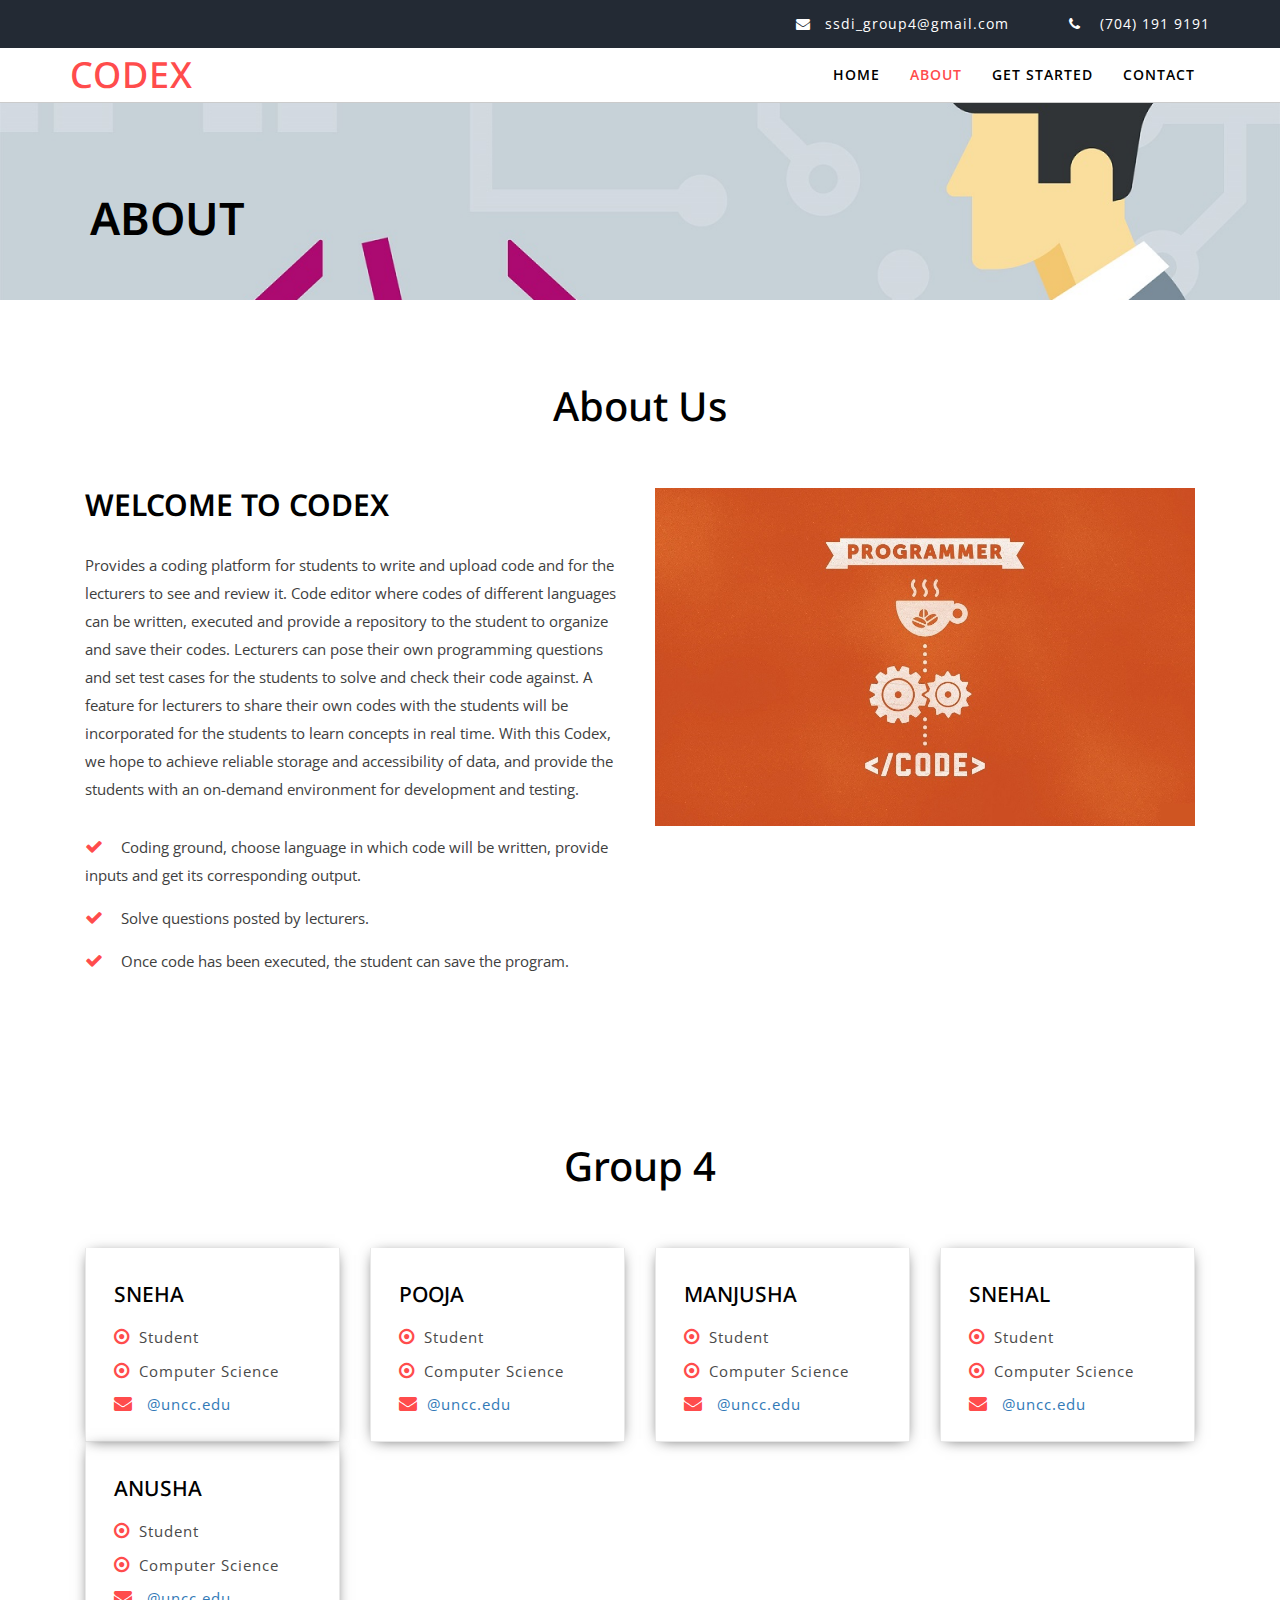
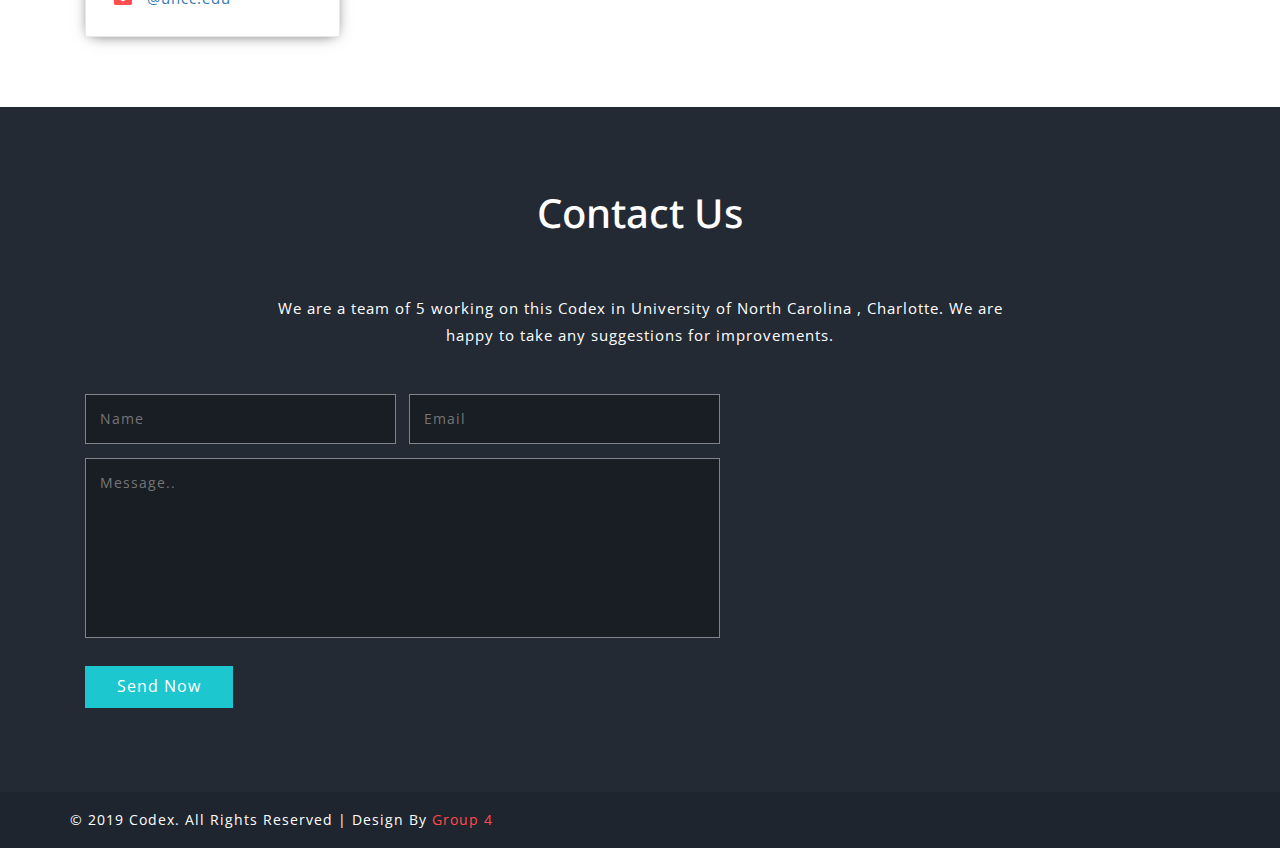
==== about.html @ ed11482e "Adding Project" ====
<!--
	Author: Group 4
	Developed by students of University of North Carolina, Charlotte
	College Website: www.uncc.edu
-->
<!DOCTYPE html>
<html lang="en">
<!-- Head -->

<head>
  <title>Codex a Coding Ground for Students | About :: Group 4</title>
  <meta name="viewport" content="width=device-width, initial-scale=1">
  <meta charset="utf-8">
  <meta name="keywords" content="Codex a Responsive website, Bootstrap websites, Flat websites, Android Compatible website,
Smartphone Compatible website, free webdesigns for Nokia, Samsung, LG, SonyEricsson, Motorola web design" />

  <!-- default css files -->
  <link rel="stylesheet" href="css/bootstrap.css" type="text/css" media="all">
  <link rel="stylesheet" href="css/style.css" type="text/css" media="all">
  <link rel="stylesheet" href="css/font-awesome.min.css" />
  <!-- default css files -->

  <!--web font-->
  <link href="//fonts.googleapis.com/css?family=Noto+Sans:400,400i,700,700i&amp;subset=cyrillic,cyrillic-ext,devanagari,greek,greek-ext,latin-ext,vietnamese" rel="stylesheet">
  <link href="//fonts.googleapis.com/css?family=Open+Sans:300,300i,400,400i,600,600i,700,700i,800,800i&amp;subset=cyrillic,cyrillic-ext,greek,greek-ext,latin-ext,vietnamese" rel="stylesheet">
  <!--//web font-->

  <!-- scrolling script -->
  <script src="js/jquery-2.1.4.min.js"></script> 
  <script> 
  $(function(){
    $("#contact").load("contact.html"); 
  });
  </script> 
  <script type="text/javascript">
    jQuery(document).ready(function($) {
      $(".scroll").click(function(event) {
        event.preventDefault();
        $('html,body').animate({
          scrollTop: $(this.hash).offset().top
        }, 1000);
      });
    });
  </script>
  <!-- //scrolling script -->
</head>

<!-- Body -->

<body>
  <!-- banner -->
  <div class="banner1">
    <div class="header-top">
      <div class="container">
        <div class="header-top-right">
          <p><i class="fa fa-envelope" aria-hidden="true"></i><a href="mailto:ssdi_group4@gmail.com">ssdi_group4@gmail.com</a></p>
          <p><i class="fa fa-phone" aria-hidden="true"></i> (704) 191 9191</p>
        </div>
      </div>
    </div>
    <div class="head">
      <div class="container">
        <div class="navbar-top">
          <!-- Brand and toggle get grouped for better mobile display -->
          <div class="navbar-header">
            <button type="button" class="navbar-toggle collapsed" data-toggle="collapse" data-target="#bs-example-navbar-collapse-1">
								<span class="sr-only">Toggle navigation</span>
								<span class="icon-bar"></span>
								<span class="icon-bar"></span>
								<span class="icon-bar"></span>
							  </button>
            <div class="navbar-brand logo ">
              <h1 class="animated wow pulse" data-wow-delay=".5s">
									<a href="index.html">Codex</a></h1>
            </div>

          </div>

          <!-- Collect the nav links, forms, and other content for toggling -->
          <div class="collapse navbar-collapse" id="bs-example-navbar-collapse-1">
            <ul class="nav navbar-nav link-effect-4">
              <li><a href="index.html" data-hover="Home">Home</a> </li>
              <li class="active"><a href="about.html" data-hover="About">About </a> </li>
              <li><a href="register.php" data-hover="About">Get Started</a> </li>
              <li><a href="#contact" data-hover="Contact">Contact</a></li>
            </ul>
          </div>
          <!-- /.navbar-collapse -->
        </div>
        <div class="clearfix"></div>
      </div>
    </div>
    <h2>About</h2>
  </div>
  <!-- //banner -->

  <!-- about -->
  <div class="about">
    <div class="container">
      <h3 class="heading">about us</h3>
      <div class="col-md-6 aboutleft">
        <h3>Welcome to Codex</h3>
        <p class="para1">
          Provides a coding platform for students to write and upload code and for the lecturers to see and review it. Code editor where codes of different languages can be written, executed and provide a repository to the student to organize and save their codes.
          Lecturers can pose their own programming questions and set test cases for the students to solve and check their code against. A feature for lecturers to share their own codes with the students will be incorporated for the students to learn concepts
          in real time. With this Codex, we hope to achieve reliable storage and accessibility of data, and provide the students with an on-demand environment for development and testing.
        </p>
        <p><i class="fa fa-check" aria-hidden="true"></i>Coding ground, choose language in which code will be written, provide inputs and get its corresponding output. </p>
        <p><i class="fa fa-check" aria-hidden="true"></i>Solve questions posted by lecturers. </p>
        <p><i class="fa fa-check" aria-hidden="true"></i>Once code has been executed, the student can save the program. </p>
      </div>
      <div class="col-md-6 aboutright">
        <img src="images/about.jpg" alt="" />
      </div>
      <div class="clearfix"></div>
    </div>
  </div>
  <!-- //about -->

  <!-- team -->
  <div id="team" class="team">
    <div class="container">
      <h3 class="heading">Group 4</h3>
      <div class="teamgrids">
        <div class="col-md-3 teamgrid1">

          <div class="teaminfo">
            <h3>Sneha</h3>

            <p><i class="fa fa-dot-circle-o" aria-hidden="true"></i>Student</p>
            <p><i class="fa fa-dot-circle-o" aria-hidden="true"></i>Computer Science </p>
            <p><i class="fa fa-envelope" aria-hidden="true"></i><a href="@uncc.edu"> @uncc.edu</a></p>
          </div>
        </div>
        <div class="col-md-3 teamgrid1">
          <div class="teaminfo">
            <h3>Pooja</h3>
            <p><i class="fa fa-dot-circle-o" aria-hidden="true"></i>Student</p>
            <p><i class="fa fa-dot-circle-o" aria-hidden="true"></i>Computer Science </p>
            <p><i class="fa fa-envelope" aria-hidden="true"></i><a href="@uncc.edu">@uncc.edu</a></p>

          </div>
        </div>
        <div class="col-md-3 teamgrid1">

          <div class="teaminfo">
            <h3>Manjusha</h3>
            <p><i class="fa fa-dot-circle-o" aria-hidden="true"></i>Student</p>
            <p><i class="fa fa-dot-circle-o" aria-hidden="true"></i>Computer Science</p>
            <p><i class="fa fa-envelope" aria-hidden="true"></i><a href="@uncc.edu"> @uncc.edu</a></p>

          </div>
        </div>
        <div class="col-md-3 teamgrid1">

          <div class="teaminfo">
            <h3>Snehal</h3>
            <p><i class="fa fa-dot-circle-o" aria-hidden="true"></i>Student</p>
            <p><i class="fa fa-dot-circle-o" aria-hidden="true"></i>Computer Science</p>
            <p><i class="fa fa-envelope" aria-hidden="true"></i><a href="@uncc.edu"> @uncc.edu</a></p>

          </div>
        </div>
        <div class="col-md-3 teamgrid1">

          <div class="teaminfo">
            <h3>Anusha</h3>
            <p><i class="fa fa-dot-circle-o" aria-hidden="true"></i>Student</p>
            <p><i class="fa fa-dot-circle-o" aria-hidden="true"></i>Computer Science</p>
            <p><i class="fa fa-envelope" aria-hidden="true"></i><a href="@uncc.edu"> @uncc.edu</a></p>

          </div>
        </div>
      </div>
    </div>
  </div>

  <div class="contact" id="contact">

  </div>
  <!-- //team -->
  <!-- copyright -->
  <div class="copyright">
    <div class="container">
      <div class="copyrighttop">

      </div>
      <div class="copyrightbottom">
        <p>© 2019 Codex. All Rights Reserved | Design By <a href="#team">Group 4</a></p>
      </div>
      <div class="clearfix"></div>
    </div>
  </div>
  <!-- //copyright -->

  <!-- Default-JavaScript-File -->
  <script type="text/javascript" src="js/jquery-2.1.4.min.js"></script>
  <script type="text/javascript" src="js/bootstrap.js"></script>
  <!-- //Default-JavaScript-File -->

  <!-- Jarallax -->
  <script src="js/jarallax.js"></script>
  <script type="text/javascript">
    /* init Jarallax */
    $('.jarallax').jarallax({
      speed: 0.5,
      imgWidth: 1366,
      imgHeight: 768
    })
  </script>
  <!-- //Jarallax -->

  <!-- smooth scrolling -->
  <script src="js/SmoothScroll.min.js"></script>
  <script type="text/javascript" src="js/move-top.js"></script>
  <script type="text/javascript" src="js/easing.js"></script>
  <!-- here stars scrolling icon -->
  <script type="text/javascript">
    $(document).ready(function() {
      /*
      	var defaults = {
      	containerID: 'toTop', // fading element id
      	containerHoverID: 'toTopHover', // fading element hover id
      	scrollSpeed: 1200,
      	easingType: 'linear'
      	};
      */

      $().UItoTop({
        easingType: 'easeOutQuart'
      });

    });
  </script>
  
  <!-- //here ends scrolling icon -->
  <!-- //smooth scrolling -->

</body>
<!-- //Body -->

</html>
---- css/style.css ----
/*-- Reset-Code --*/

body {
	padding: 0;
	margin: 0;
	background: #FFF;
	font-family: 'Open Sans', sans-serif;
}
body a {
	transition: 0.5s all;
	-webkit-transition: 0.5s all;
	-moz-transition: 0.5s all;
	-o-transition: 0.5s all;
	-ms-transition: 0.5s all;
	text-decoration: none;
}
body a:hover {
	text-decoration: none;
}
body a:focus, a:hover {
	text-decoration: none;
}
input[type="button"], input[type="submit"] {
	transition: 0.5s all;
	-webkit-transition: 0.5s all;
	-moz-transition: 0.5s all;
	-o-transition: 0.5s all;
	-ms-transition: 0.5s all;
}
h1, h2, h3, h4, h5, h6 {
	margin: 0;
	padding: 0;
	font-family: 'Noto Sans', sans-serif;
}
p {
	margin: 0;
}
ul {
	margin: 0;
	padding: 0;
}
label {
	margin: 0;
}
img {
    vertical-align: middle;
    width: 100%;
}
a:focus, a:hover {
	text-decoration: none;
	outline: none;
}
/*-- //Reset-Code --*/
.header-top {
    padding: 1em 0;
    background: #232a34;
}
.header-top-left p,.header-top-right p{
    color: #FFFFFF;
    font-size: 1em;
    display: inline-block;
    padding-left: 4em;
	letter-spacing:1px;
}
.header-top-right{
	float: right;
}
/*-- banner --*/
.head {
    padding: 0.5em 0em;
    background: #ffffff;
    border-bottom: solid 1px #cbcbcb;
}
/*--header--*/
.logo h1 a{
	text-decoration: none;
    color: #ff4c4c;
    text-transform: uppercase;
    letter-spacing: 1px;
    font-size: 1em;
}
.header-top-right a {
    color: #fff;
}
.logo h1 a span{
	font-size: .3em;
    text-transform: uppercase;
    font-weight: 600;
    margin: .5em 0 0 0;
	color:#000000;
}
.navbar-brand {
   height: auto; 
    padding: 0; 
    font-size: 18px; 
    line-height: 20px;
}
.navbar-nav {
    float: right;
    margin-top: .7em;
}
.navbar-default {
    border: none;
    background: none;
    min-height: auto;
    margin-bottom: 0;
}
.header-top-right i.fa {
    margin-right: 1em;
}
div#bs-example-navbar-collapse-1 {
    padding: 0;
}
ul.nav.navbar-nav li a {
    font-size: 1em;
    color: #000000;
    margin: 0 15px;
    padding: 0px 0;
    font-weight: 600;
    text-transform: uppercase;
    letter-spacing: 1px;
}
ul.nav.navbar-nav li a:hover{
	color:#F44336;
}
.nav > li > a:hover, .nav > li > a:focus {
    text-decoration: none;
    background:none !important;
}
.navbar-default .navbar-nav > li > a:hover, .navbar-default .navbar-nav > li > a:focus {
    color: #fff;
}
ul.nav.navbar-nav li.active a {
    color: #ff4c4c;
    background: none;
}
.navbar-default .navbar-nav > .active > a, .navbar-default .navbar-nav > .active > a:hover, .navbar-default .navbar-nav > .active > a:focus {
    color: #fff;
    background:none;
}
.dropdown-menu {
    position: absolute;
    top: 115%;
    left: 0;
    z-index: 1000;
    display: none;
    float: left;
    min-width: 105px;
    padding: 5px 0;
    margin: 2px 0 0;
    font-size: 14px;
    text-align: left;
    list-style: none;
    background-color: #ff4c4c;
    -webkit-background-clip: padding-box;
    background-clip: padding-box;
    border: 1px solid #ccc;
    border: 1px solid rgba(0, 0, 0, .15);
    border-radius: 0!important;
    -webkit-box-shadow: 0 6px 12px rgba(0, 0, 0, .175);
    box-shadow: 0 6px 12px rgba(0, 0, 0, .175);
}
ul.dropdown-menu li {
    padding: 5px 0;
}
ul.dropdown-menu li:nth-child(2){
	border-bottom:none;
}
ul.dropdown-menu li a {
    color: #000!important;
}
ul.dropdown-menu li a:hover {
	color: #FFFFFF !important;
	background:none;
}
.nav .open > a, .nav .open > a:hover, .nav .open > a:focus {
    background: none!important;
}
/*--//header--*/
/* banner */
.banner {
    background: url(../images/banner2.jpg) no-repeat 0px 0px;
    background-size: cover;
    min-height: 785px;
}
.banner1 {
    background: url(../images/banner2.jpg) no-repeat 0px 0px;
    background-size: cover;
    min-height: 300px;
}

.top {
    background: #0079c1;
    color: #fff;
    padding: 2em 2em;
    text-align: center;
}
.bannergrid1 {
    padding: 2em;
    border-bottom: 1px solid #fff;
    background: #1cc7d0;
}
.clr {
    background: #ff4f81;
}
.clr1 {
    background: #ffc168;
}
.clr2 {
    background: #2dde98;
}
.clr3 {
    background: #8e43e7;
}
.clr4 {
    background: #ff9900;
}
.clr5 {
    background: #146eb4;
}
.bannergrid1:nth-child(1), .bannergrid1:nth-child(4), .bannergrid1:nth-child(7) {
    border-right: 1px solid #fff;
}
.top h2 {
    text-transform: uppercase;
    font-size: 30px;
    color: #fff;
}
.top h5 {
    text-transform: uppercase;
    letter-spacing: 2px;
    margin-bottom: .6em;
    font-size: 15px;
}
.bannerinfo {
    padding-top: 7em;
}
.bannergrid1 i.fa {
    color: #fff;
    float: left;
    font-size: 38px;
    margin-right: 6px;
}
.bannergrid1 h4 {
    color: #fff;
    text-transform: uppercase;
    font-size: 18px;
    letter-spacing: 1px;
    float: left;
    margin-top: .5em;
}
.bannergrid1 p {
    color: #eee;
    font-size: 15px;
    margin-top: 1em;
    letter-spacing: .5px;
    text-transform: capitalize;
    line-height: 28px;
}
/* //banner */

/*-- welcome --*/ 
.typography,.about,.welcome,.services,.education,.clients,.codes,.contact{
	padding:6em 0;
}
h3.agileits-title {
    font-size: 3em;
    color: #000;
    text-align: center;
    margin-bottom: 1em;
}
.welcome h3 {
    font-size: 1.8em;
    color: #ff4c4c;
    text-transform: uppercase;
    margin-bottom: 1em;
    line-height: 1.5em;
} 
.welcome h4 {
    font-size: 18px;
    text-transform: capitalize;
    line-height: 1.8em;
    color: #000;
    margin-bottom: 1em;
}
.welcome p {
    font-size: 1em;
    color: #565656;
    line-height: 2em;
    letter-spacing: 1px;
}
.readmore-w3 a {
    color: #FFFFFF;
    font-size: 16px;
    padding: .6em 2em;
    background: #1cc7d0;
    text-decoration: none;
    text-align: center;
    letter-spacing: 2px;
}
.readmore-w3 a:hover {
    background: #ff4c4c;
}
.readmore-w3 {
    margin-top: 3em;
}

/*-- bootstrap-modal-pop-up --*/
.modal-header {
    font-size: 2em;
    color: #fff;
    text-align: center;
    text-transform: uppercase;
    border: 1px solid #fff;
}
.close {
    opacity: 1;
}
.modal-body p {
    color: #999;
    text-align: left;
	padding:2em 2em 1em;
	margin: 0 !important;
	line-height:2em;
}
.modal-body p i {
    display: block;
    margin: 1em 0;
    color: #212121;
}
.modal-body {
    padding:0;
}
.modal-body img {
    padding: 2em 2em 0 2em;
}
.modal-content {
    border-radius: 0;
}
button.close {
    font-size: 1.5em;
    color:#000;
	outline: none;
}
span.glyphicon.glyphicon-play-circle {
    color: #fff;
    font-size: 60px;
    margin: 0 0 7px 0;
    cursor: pointer;
}
.welcome-w3right {
    position: relative;
}
.wthree-model-video {
    position: absolute;
    bottom: 42%;
    left: 43%;
}
.modal-header iframe {
    width: 100%;
    height: 400px;
}
/*-- //bootstrap-modal-pop-up --*/
/*-- //welcome --*/ 

/* edu */
.right1 h3,.left1 h3 {
    color: #000;
    text-transform: uppercase;
    margin-bottom: .5em;
    font-size: 20px;
}
.right1 p,.left1 p  {
    font-size: 15px;
    line-height: 27px;
    letter-spacing: .5px;
    color: #6d6d6d;
}
.right1 {
    margin-bottom: 3em;
}
.left1 {
    margin-bottom: 7em;
    text-align: right;
    padding-right: 4em;
	position:relative;
}
.left1 span.glyphicon.glyphicon-adjust {
    position: absolute;
    right: -9%;
    top: 0%;
    font-size: 30px;
    color: #ff4c4c;
}
.left1:nth-child(4) {
    margin-bottom: 0em;
}
.right1:nth-child(4) {
    margin-bottom: 0em;
}
.eduright {
    padding-left: 5em;
}
.eduleft {
    border-right: 1px solid #969696;
}
.left1 h3 {
    color: #1cc7d0;
}
/* //edu */

/*-- clients --*/
.clients p {
    margin-bottom: 20px;
    color: #6d6d6d;
    letter-spacing: .5px;
    line-height: 26px;
    font-size: 15px;
    padding-left: 2.5em;
}
.clients  p {
    background: url(../images/quotes.png) no-repeat 0px 0px;
    background-size: 24px;
}
.clients img{
	border-radius:50%;
}
.clients h4{
	text-align:left;
	font-size:18px;
	color:#000;
	margin:15px 0 10px 0;
}
.clients h5{
	text-align:left;
	font-size:16px;
	color:#999;
    text-transform: capitalize;
}
.wmuSlider {
	position: relative;
	overflow: hidden;
}
/* Default Skin */
.wmuSliderPagination {
	z-index: 2;
    position: absolute;
    left: 1%;
    bottom: 6%;
}
ul.wmuSliderPagination {
	padding:0;
}
.wmuSliderPagination li {
	float: left;
	margin: 0 8px 0 0;
	list-style-type: none;
}
.wmuSliderPagination a {
	display: block;
    text-indent: -9999px;
    width: 12px;
    height: 12px;
    background: #CFCFCF;
	border-radius:50%;
}
.wmuSliderPagination a.wmuActive {
	background: #1cc7d0;
    box-shadow: 0px 0px 10px #3D99DC;
	-webkit-box-shadow: 0px 0px 10px #3D99DC;
	-moz-box-shadow: 0px 0px 10px #3D99DC;
	-o-box-shadow: 0px 0px 10px #3D99DC;
	-ms-box-shadow: 0px 0px 10px #3D99DC;
}
/* Default Skin */
.wmuGallery .wmuGalleryImage {
	margin-bottom: 10px;
}
.banner-wrap {
    padding: 0 0 4em;
}
/*-- //wmuslider --*/
/*--// clients--*/

/* pop up for sign in and sign up form */
#small-dialog1 h3{
    color: #ff4c4c;
    font-size: 30px;
    margin-bottom: 30px;
    text-align: center;
    text-transform: uppercase;
}
#small-dialog1 input[type="text"], #small-dialog1 input[type="password"], #small-dialog1 input[type="text"], #small-dialog1 input[type="password"] {
    padding: 12px 16px;
    font-size: 14px;
    border: 2px solid #808080;
    background: transparent;
    outline: none;
    width: 100%;
    margin-bottom: 20px;
    border-radius: 25px;
}
div#small-dialog1,div#small-dialog2 {
    padding: 50px;
}
form ul {
    float: left;
    list-style-type: none;
}
form a {
    color: #000;
    float: right;
    font-size: 13px;
}
#small-dialog1 input[type="submit"], #small-dialog1 input[type="submit"] {
    background: #1cc7d0;
    border: none;
    padding: 9px 10px;
    color: #fff;
    font-size: 15px;
    outline: none;
    margin: 0 auto;
    margin-top: 20px;
    width: 35%;
    border-radius: 25px;
    letter-spacing: 2px;
    display: block;
}
.modal-content{
    border-radius: 0px;
}
.modal-dialog {
    margin: 30px auto;
}
ul li input[type="checkbox"]+label {
    position: relative;
    padding-left: 37px;
    border: #F0F8FF;
    color: #000;
    display: inline-block;
    font-size: 13px;
}
ul li input[type="checkbox"]+label span:first-child {
    width: 17px;
    height: 15px;
    display: inline-block;
    border: 1px solid #000;
    position: absolute;
    top: 1px;
    left: 14px;
    bottom: 4px;
}
input[type="radio"], input[type="checkbox"] {
    display: none;
}
ul li input[type="checkbox"]:checked+label span:first-child:before {
    content: "";
    background: url(../images/tick.png)no-repeat;
    position: absolute;
    left: 2px;
    top: 2px;
    font-size: 10px;
    width: 10px;
    height: 10px;
}
#small-dialog2 h3 {
    color: #ff4c4c;
    font-size: 30px;
    margin-bottom: 30px;
    text-align: center;
    text-transform: uppercase;
}
#small-dialog input[type="text"], #small-dialog input[type="password"], #small-dialog2 input[type="text"], #small-dialog2 input[type="password"] {
    padding: 12px 16px;
    font-size: 14px;
    border: 2px solid #808080;
    background: transparent;
    outline: none;
    width: 100%;
    margin-bottom: 20px;
    border-radius: 25px;
}
#small-dialog input[type="submit"], #small-dialog2 input[type="submit"] {
    background: #1cc7d0;
    border: none;
    padding: 9px 10px;
    color: #fff;
    font-size: 15px;
    outline: none;
    margin: 0 auto;
    margin-top: 20px;
    width: 45%;
    border-radius: 25px;
    letter-spacing: 2px;
    display: block;
}
/* //pop up for sign in and sign up form */

/*-- contact --*/
.map iframe{
	width:100%;
	min-height:400px;
    border: none;
}
.contact-grdl{
	padding:0 !important;
}
.contact-grdl span{
	color:#fff;
	font-size: 1.7em;
}
.contact-grdr ul li{
	list-style-type:none;
	color:#808489;
	font-size:1.1em;
	margin:0 0 1em;
    letter-spacing: 1px;
}
.contact-grdr ul li a{
	color:#808489;
	text-decoration:none;
	display:block;
}
.col-xs-3.contact-grdr {
    padding: 0;
    color: #fff;
}
.contact-grdr h3 {
    font-size: 19px;
    padding-top: .4em;
}
.col-xs-8.contact-grdr {
    padding-top: .4em;
}
.contact-grdr ul li a:hover{
	color:#464646;
}
.contact-grid input[type="text"], .contact-grid input[type="email"], .contact-grid textarea {
    outline: none;
    border: 1px solid #808489;
    width: 49%;
    float: left;
    background: #191e25;
    color: #eee;
	letter-spacing:1px;
    font-size: 1em;
    padding: 1em;
    margin: 0 0 1em;
}
 .contact-grid input[type="email"]{
	float:right;
 }
.contact-grid input[type="text"]:hover,.contact-grid input[type="email"]:hover,.contact-grid textarea:hover,.newsletter:hover{
    border: 1px solid #0dc5dd;	
	transition:.5s all;
	-webkit-transition:.5s all;
	-moz-transition:.5s all;
	-o-transition:.5s all;
	-ms-transition:.5s all;
}
.contact-grid textarea{
	min-height:180px;
    width: 100%;
	resize:none;
	margin:0 0 2em;
}
.contact-grid input[type="submit"] {
    outline: none;
    border: none;
    background: #1cc7d0;
    color: #fff;
    font-size: 16px;
    padding: .6em 2em;
    letter-spacing: 1px;
    text-transform: capitalize;
    display: inherit;
    transition: .5s all;
    -webkit-transition: .5s all;
    -moz-transition: .5s all;
    -o-transition: .5s all;
    -ms-transition: .5s all;
}
.contact-grid input[type="submit"]:hover{
    background: #ff4c4c;
	transition: .5s all;
    -webkit-transition: .5s all;
    -moz-transition: .5s all;
    -o-transition: .5s all;
    -ms-transition: .5s all;
}
.call:nth-child(2) {
    margin: 1em 0;
}
h3.heading {
    text-align: center;
    color: #000;
    font-size: 40px;
    margin-bottom: 1.5em;
    text-transform: capitalize;
}
.contact {
    background: #232a34;
	padding:3em 0;
}
.contact h3.heading {
    color: #fff;
}
/*-- //contact --*/

/* book */
.book {
    background: url(../images/book3.jpg) no-repeat 0px 0px;
    background-size: cover;
    padding: 7em 0;
}
.book1 {
    background: url(../images/book1.jpg) no-repeat 0px 0px;
    background-size: cover;
    padding: 7em 0;
}
.book h3 {
    color: #fff;
    text-align: center;
    font-size: 30px;
    text-transform: capitalize;
    margin-bottom: .5em;
}
.book p {
    color: #eee;
    font-size: 15px;
    letter-spacing: 1px;
    text-align: center;
    width: 70%;
    margin: 2em auto 0;
    line-height: 1.8em;
}
.book ul {
    text-align: center;
}
.book li {
    list-style-type: none;
    display: inline-block;
}
/* //book */

/* jarallax */
.jarallax {
    position: relative;
    background-size: cover;
    background-repeat: no-repeat;
    background-position: 50% 50%;
}
/* //jarallax */

/* copyright */
.copyright ul li {
    display: inline-block;
    padding: 0 10px;
}
a.facebook {
    color: #fff;
    font-size: 16px;
}
a.facebook:hover {
    color: #ff4c4c;
}
.copyrighttop {
    float: right;
}
.copyrightbottom {
    float: left;
}
.copyright {
    background: #1e252f;
    color: #fff;
    padding: 1em;
}
.copyrightbottom p {
    color: #fff;
    letter-spacing: 1px;
    font-size: 14px;
    line-height: 28px;
}
.copyrightbottom a {
    color: #ff4c4c;
    text-decoration: none;
}
.copyrightbottom a:hover {
    color: #fff;
}
.contact p {
    text-align: center;
    color: #fff;
    font-size: 15px;
    letter-spacing: 1px;
    line-height: 1.8em;
    width: 50%;
    margin: 0 auto 5em;
}
/* copyright */

/*-- to-top --*/
#toTop {
	display: none;
	text-decoration: none;
	position: fixed;
	bottom: 24px;
	right: 1%;
	overflow: hidden;
	z-index: 999; 
    width: 64px;
    height: 64px;
	border: none;
	text-indent: 100%;
	background: url("../images/arrow.png") no-repeat 0px 0px;
}
#toTopHover {
    width: 64px;
    height: 64px;
	display: block;
	overflow: hidden;
	float: right;
	opacity: 0;
	-moz-opacity: 0;
	filter: alpha(opacity=0);
}
/*-- //to-top --*/

/* contact page */
.map h2 {
    text-align: center;
    font-size: 40px;
    margin-bottom: 1em;
    color: #000;
    text-transform: capitalize;
}
.map {
    padding: 5em 0 0;
}
.callleft h5 {
    color: #5f5f5f;
    font-size: 20px;
    text-transform: capitalize;
    margin-bottom: .5em;
}
.callleft  h3 {
    color: #000;
    text-transform: uppercase;
    font-size: 30px;
}
.number {
	padding:4em 0;
}
.callright input[type="tel"] {
    width: 73%;
    padding: .6em;
    font-size: 1em;
    border: none;
    border-bottom: 1px solid #6b6b6b;
    text-transform: capitalize;
    outline: none;
    letter-spacing: 1px;
}
.callright input[type="submit"] {
    background: #1cc7d0;
    color: #fff;
    border: none;
    font-size: 1em;
    letter-spacing: 1px;
    padding: .6em 1em;
    text-transform: uppercase;
}
.callright input[type="submit"]:hover {
    background: #ff4c4c;
}
.callright {
    margin-top: 1.5em;
}
/* //contact page */

/* about page */
.banner1 h2 {
    padding: 2em 0 0em 5.5em;
    font-size: 45px;
    text-transform: uppercase;
    font-weight: 600;
    color: #000;
}
.team-social {
    -webkit-transition: all 0.5s;
    -moz-transition: all 0.5s;
    transition: all 0.5s;
    -o-transition: all 0.5s;
    -ms-transition: all 0.5s;
    margin-bottom: 1em;
}
.team-social a i {
    color: #000;
    font-size: 16px;
    padding: 10px;
    width: 35px;
    height: 35px;
    line-height: 15px;
    text-align: center;
    border-radius: 50%;
	-webkit-border-radius:50%;
	-o-border-radius:50%;
	-moz-border-radius:50%;
	-ms-border-radius:50%;
}

.team i.fa.fa-facebook {
    color: #3b5998;
    border: 1px solid #3b5998;
}

.team i.fa.fa-facebook:hover {
    color: #fff;
    background: #3b5998;
    border: 1px solid #3b5998;
    -webkit-transition: all 1s;
    -moz-transition: all 1s;
    transition: 1s all;
    -o-transition: all 1s;
    -ms-transition: all 1s;
}
.team i.fa.fa-twitter {
    color: #1da1f2;
    border: 1px solid #1da1f2;
}
.team i.fa.fa-twitter:hover {
    color: #fff;
    background: #1da1f2;
    border: 1px solid #1da1f2;
    -webkit-transition: all 1s;
    -moz-transition: all 1s;
    transition: 1s all;
    -o-transition: all 1s;
    -ms-transition: all 1s;
}
.team i.fa.fa-linkedin {
    color: #e68523;
    border: 1px solid #e68523;
}
.team i.fa.fa-linkedin:hover {
    color: #fff;
    background: #e68523;
    border: 1px solid #e68523;
    -webkit-transition: all 1s;
    -moz-transition: all 1s;
    transition: 1s all;
    -o-transition: all 1s;
    -ms-transition: all 1s;
}
.team i.fa.fa-pinterest-p {
    color: #bd081c;
    border: 1px solid #bd081c;
}
.team i.fa.fa-pinterest-p:hover {
    color: #fff;
    background: #bd081c;
    border: 1px solid #bd081c;
    -webkit-transition: all 1s;
    -moz-transition: all 1s;
    transition: 1s all;
    -o-transition: all 1s;
    -ms-transition: all 1s;
}
.teamgrids p {
    color: #4a4a4a;
    font-size: 15px;
    margin: .8em 0;
    letter-spacing: 1px;
}
.teamgrid1 i.fa {
    color: #ff4c4c;
    font-size: 1.2em;
    padding-right: .5em;
}
.teamgrid1 h3 {
    color: #000;
    text-transform: uppercase;
    margin: 1em 0;
    font-size: 21px;
}
.team{
	padding:5em 0;
}
.teaminfo {
    border: 1px solid #e8e8e8;
    padding: 1em 2em;
    border-top: transparent;
	-webkit-box-shadow: 0px 2px 14px -5px rgba(0,0,0,0.75);
	-moz-box-shadow: 0px 2px 14px -5px rgba(0,0,0,0.75);
	box-shadow: 0px 2px 14px -5px rgba(0,0,0,0.75);
}

.servicegrid1 {
    text-align: center;
}
.servicegrid1 h3 {
    font-size: 22px;
    text-transform: uppercase;
    color: #fff;
    margin-top: .2em;
}
.servicegrid1  i.fa {
    color: #ff4c4c;
    font-size: 70px;
    margin: .5em 0;
}
.servicegrid1  p {
    font-size: 14px;
    color: #e6e6e6;
    line-height: 1.8em;
    letter-spacing: .5px;
    text-transform: capitalize;
}
.servicegrid1 i.fa.fa-graduation-cap {
    color: #0099e5;
}
.servicegrid1 i.fa.fa-book {
    color: #ff4f81;
}
.servicegrid1 i.fa.fa-bus {
    color: #1cc7d0;
}
.aboutleft h3 {
    text-transform: uppercase;
    font-size: 30px;
    font-weight: 600;
    color: #000;
    margin-bottom: 1em;
}
.aboutleft p {
    font-size: 15px;
    line-height: 28px;
    color: #3e3e3e;
    margin-bottom: 1em;
}
.aboutleft  p.para1 {
    margin-bottom: 2em;
}
.aboutleft i.fa.fa-check {
    color: #ff4c4c;
    padding-right: 1em;
    font-size: 1.2em;
}
.services {
    background: url(../images/book3.jpg) no-repeat 0px 0px;
    background-size: cover;
}
/* //about page */

/*-- gallery --*/
.agile_gallery_grids{
	margin:2em 0 0;
}
.demo > li {float:left;list-style-type: none;margin: 2px;}
.demo > li img { width:281px; cursor:pointer;}
/*jquery.picEyes*/

.picshade {
  position: fixed;
  left: 0;
  top: 0;
  width: 100%;
    height: 100%!important;
  background-color: #000;
  opacity: 0.91;
  filter: alpha(opacity=91);
  z-index: 99;
  display: none;
}

.pictures_eyes_close {
  position: fixed;
  top: 30px;
  right: 30px;
  display: inline-block;
  width:30px;
  height:30px;
  background: url(../images/close.png) no-repeat;
  z-index: 100;
  display: none;
}

.pictures_eyes {
  position: fixed;
  width: 100%;
  left: 0;
  top: 0;
  z-index: 199;
  display: none;
}

.pictures_eyes_in {
  position: relative;
  text-align: center;
}

.pictures_eyes_in img { max-height: 500px; max-width: 700px; }

.pictures_eyes_in .prev, .pictures_eyes_in .next {
  position: absolute;
  top: 50%;
  width: 51px;
  height: 51px;
  cursor: pointer;
}

.pictures_eyes_in .prev {
  left: 35px;
  background: url(../images/left1.png) no-repeat;
}

.pictures_eyes_in .next {
  right: 35px;
  background: url(../images/right1.png) no-repeat;
}

.pictures_eyes_indicators {
  position: fixed;
  left: 0;
  bottom: 15px;
  width: 100%;
  text-align: center;
  z-index: 299;
}

.pictures_eyes_indicators a {
  display: inline-block;
  width: 50px;
  height: 50px;
  margin: 6px 3px 0 3px;
  border: 1px solid #ddd;
  border-radius: 10px;
  box-shadow: 0 0 2px #000;
  filter: alpha(opacity=50);
  opacity: 0.5;
  overflow: hidden;
}

.pictures_eyes_indicators img { height: 50px; }

.pictures_eyes_indicators .current {
  filter: alpha(opacity=100);
  opacity: 1;
}
.gallery-grid1{
	position:relative;
	overflow:hidden;
	cursor:pointer;
}
.gallery-grid1 .p-mask, .row .product .vm-product-media-container .p-mask {
   opacity: 0;
    visibility: hidden;
    background: rgba(25, 24, 24, 0.8);
    bottom: 0%;
    position: absolute;
    padding: 1.3em 1.3em;
    width: 100%;
    -webkit-transform: translate3d( 0px, 100%, 0px );
    -moz-transform: translate3d( 0px, 100%, 0px );
    -ms-transform: translate3d( 0px, 100%, 0px );
    -o-transform: translate3d( 0px, 100%, 0px );
    transform: translate3d( 0px, 100%, 0px );
    -webkit-transition: all .5s ease 0s;
    -moz-transition: all .5s ease 0s;
    transition: all .5s ease 0s;
    text-align: left;
    border-bottom: 6px solid #ff4c4c;
}
.gallery-grid1 .p-mask .p-desc{
    color: #a3a3a3;
    position: relative;
    display: block;
    margin-bottom: 10px;
    padding-bottom: 10px;
    font-size: 1em;
}
.gallery-grid1:hover .p-mask, .row .product:hover .p-mask {
    opacity: 1;
    visibility: visible;
    -webkit-transform: translate3d( 0px, 0px, 0px );
    -moz-transform: translate3d( 0px, 0px, 0px );
    -ms-transform: translate3d( 0px, 0px, 0px );
    -o-transform: translate3d( 0px, 0px, 0px );
    transform: translate3d( 0px, 0px, 0px );
}
.p-mask h4{
	color: #fff;
    font-size: 1.2em;
    text-decoration: none;
    line-height: 1.8em;
    text-transform: uppercase;
    font-weight: bold;
}
.p-mask p{
	margin: 0;
    color: #f5f5f5;
    line-height: 1.8em;
}
.p-mask span {
        color: #7ac143;
}
#gallery {
        padding: 5em 0;
	    background: #f5f5f5;
}
.pictures_eyes_in {
    position: relative;
    text-align: center;
}
/*-- //gallery --*/

/*-- icons --*/
.codes a {
    color: #999;
}
.icon-box {
    padding: 8px 15px;
    background: rgba(149, 149, 149, 0.18);
    margin: 1em 0 1em 0;
    border: 5px solid #ffffff;
    text-align: left;
    -moz-box-sizing: border-box;
    -webkit-box-sizing: border-box;
    box-sizing: border-box;
    font-size: 1em;
    transition: 0.5s all;
    -webkit-transition: 0.5s all;
    -o-transition: 0.5s all;
    -ms-transition: 0.5s all;
    -moz-transition: 0.5s all;
    cursor: pointer;
} 
.icon-box:hover {
    background: #ff4c4c;
    transition: 0.5s all;
    -webkit-transition: 0.5s all;
    -o-transition: 0.5s all;
    -ms-transition: 0.5s all;
    -moz-transition: 0.5s all;
}
.icon-box:hover i.fa {
	color:#fff !important;
}
.icon-box:hover a.agile-icon {
	color:#fff !important;
}
.codes .bs-glyphicons li {
    float: left;
    width: 12.5%;
    height: 115px;
    padding: 10px; 
    line-height: 1.4;
    text-align: center;  
    font-size: 12px;
    list-style-type: none;	
}
.codes .bs-glyphicons .glyphicon {
    margin-top: 5px;
    margin-bottom: 10px;
    font-size: 24px;
}
.codes .glyphicon {
    position: relative;
    top: 1px;
    display: inline-block;
    font-family: 'Glyphicons Halflings';
    font-style: normal;
    font-weight: 400;
    line-height: 1;
    -webkit-font-smoothing: antialiased;
    -moz-osx-font-smoothing: grayscale;
	color: #777;
} 
.codes .bs-glyphicons .glyphicon-class {
    display: block;
    text-align: center;
    word-wrap: break-word;
}
h3.icon-subheading {
    font-size: 1em;
    color: #212121 !important;
    margin: 30px 0 15px;
    text-transform: uppercase;
}
h3.agileits-icons-title {
    text-align: center;
    font-size: 2em;
    color: #2f2f2f;
    margin: 0;
    letter-spacing: 1px;
}
.icons a {
    color: #999;
}
.icon-box i {
    margin-right: 10px !important;
    font-size: 20px !important;
    color: #282a2b !important;
}
.icons .bs-glyphicons li {
    float: left;
    width: 18%;
    height: 115px;
    padding: 10px;
    line-height: 1.4;
    text-align: center;
    font-size: 12px;
    list-style-type: none;
    background:rgba(149, 149, 149, 0.18);
    margin: 1%;
}
.icons .bs-glyphicons .glyphicon {
    margin-top: 5px;
    margin-bottom: 10px;
    font-size: 24px;
	color: #282a2b;
}
.icons .glyphicon {
    position: relative;
    top: 1px;
    display: inline-block;
    font-family: 'Glyphicons Halflings';
    font-style: normal;
    font-weight: 400;
    line-height: 1;
    -webkit-font-smoothing: antialiased;
    -moz-osx-font-smoothing: grayscale;
	color: #777;
} 
.icons .bs-glyphicons .glyphicon-class {
    display: block;
    text-align: center;
    word-wrap: break-word;
}
ul.bs-glyphicons-list {
    padding: 0;
    margin: 0;
}
/*-- //icons --*/

/*-- typography --*/
h3.hdg {
    font-size: 2.5em;
	color:#000 !important;
}
.show-grid [class^=col-] {
    background: #fff;
  text-align: center;
  margin-bottom: 10px;
  line-height: 2em;
  border: 10px solid #f0f0f0;
}
.show-grid [class*="col-"]:hover {
  background: #e0e0e0;
}
.grid_3{
	margin-bottom:2em;
}
.xs h3, h3.m_1{
	color:#000;
	font-size:1.7em;
	font-weight:300;
	margin-bottom: 1em;
}
.grid_3 p{
  color: #555;
  font-size: 0.85em;
  margin-bottom: 1em;
  font-weight: 300;
}
.grid_4{
	background:none;
}
.label {
  font-weight: 300 !important;
  border-radius:4px;
}  
.grid_5{
	background:none;
	padding:2em 0;
}
.grid_5 h3, .grid_5 h2, .grid_5 h1, .grid_5 h4, .grid_5 h5, h3.hdg {
	margin-bottom:1em;
	color: #333;
}
.table > thead > tr > th, .table > tbody > tr > th, .table > tfoot > tr > th, .table > thead > tr > td, .table > tbody > tr > td, .table > tfoot > tr > td {
  border-top: none !important;
}
.tab-content > .active {
  display: block;
  visibility: visible;
}
.pagination > .active > a, .pagination > .active > span, .pagination > .active > a:hover, .pagination > .active > span:hover, .pagination > .active > a:focus, .pagination > .active > span:focus {
  z-index: 0;
}
.badge-primary {
  background-color: #03a9f4;
}
.badge-success {
  background-color: #8bc34a;
}
.badge-warning {
  background-color: #ffc107;
}
.badge-danger {
  background-color: #e51c23;
}
.grid_3 p{
  line-height: 2em;
  color: #888;
  font-size: 0.9em;
  margin-bottom: 1em;
  font-weight: 300;
}
.bs-docs-example {
  margin: 1em 0;
}
section#tables  p {
 margin-top: 1em;
}
.tab-container .tab-content {
  border-radius: 0 2px 2px 2px;
  border: 1px solid #e0e0e0;
  padding: 16px;
  background-color: #ffffff;
}
.table td, .table>tbody>tr>td, .table>tbody>tr>th, .table>tfoot>tr>td, .table>tfoot>tr>th, .table>thead>tr>td, .table>thead>tr>th {
  padding: 15px!important;
}
.table > thead > tr > th, .table > tbody > tr > th, .table > tfoot > tr > th, .table > thead > tr > td, .table > tbody > tr > td, .table > tfoot > tr > td {
  font-size: 0.9em;
  color: #555;
  border-top: none !important;
}
.tab-content > .active {
  display: block;
  visibility: visible;
}
.label {
  font-weight: 300 !important;
}
.label {
  padding: 4px 6px;
  border: none;
  text-shadow: none;
}
.nav-tabs {
  margin-bottom: 1em;
}
.alert {
  font-size: 0.85em;
}
h1.t-button,h2.t-button,h3.t-button,h4.t-button,h5.t-button {
	line-height:1.8em;
  margin-top:0.5em;
  margin-bottom: 0.5em;
}
li.list-group-item1 {
  line-height: 2.5em;
}
.input-group {
  margin-bottom: 20px;
  }
.in-gp-tl{
	padding:0;
}
.in-gp-tb{
	padding-right:0;
}
.list-group {
  margin-bottom: 48px;
}
ol {
  margin-bottom: 44px;
}
h2.typoh2{
    margin: 0 0 10px;
}
@media (max-width:768px){
.grid_5 {
	padding: 0 0 1em;
}
.grid_3 {
	margin-bottom: 0em;
}
}
@media (max-width:640px){
	h1, .h1, h2, .h2, h3, .h3 {
		margin-top: 0px;
		margin-bottom: 0px;
	}
	.grid_5 h3, .grid_5 h2, .grid_5 h1, .grid_5 h4, .grid_5 h5, h3.hdg, h3.bars {
		margin-bottom: .5em;
	}
	.progress {
		height: 10px;
		margin-bottom: 10px;
	}
	ol.breadcrumb li,.grid_3 p,ul.list-group li,li.list-group-item1 {
		font-size: 14px;
	}
	.breadcrumb {
		margin-bottom: 10px;
	}
	.well {
		font-size: 14px;
		margin-bottom: 10px;
	}
	h2.typoh2 {
		font-size: 1.5em;
	}
}
@media (max-width:480px){
	.table h1 {
		font-size: 26px;
	}
	.table h2 {
		font-size: 23px;
	}
	.table h3 {
		font-size: 20px;
	}
	.label {
		font-size: 53%;
	}
	.alert,p {
		font-size: 14px;
	}
	.pagination {
		margin: 20px 0 0px;
	}
}
@media (max-width: 320px){
	.grid_4 {
		margin-top: 18px;
	}
	.alert, p,ol.breadcrumb li, .grid_3 p,.well, ul.list-group li, li.list-group-item1,a.list-group-item {
		font-size: 13px;
	}
	.alert {
		padding: 10px;
		margin-bottom: 10px;
	}
	ul.pagination li a {
		font-size: 14px;
		padding: 5px 11px !important;
	}
	.list-group {
		margin-bottom: 10px;
	}
	.well {
		padding: 10px;
	}
	.table > thead > tr > th, .table > tbody > tr > th, .table > tfoot > tr > th, .table > thead > tr > td, .table > tbody > tr > td, .table > tfoot > tr > td {
		font-size: 0.81em;
	}
	.table td, .table>tbody>tr>td, .table>tbody>tr>th, .table>tfoot>tr>td, .table>tfoot>tr>th, .table>thead>tr>td, .table>thead>tr>th {
		padding: 12px!important;
	}
	.codes .row {
		margin: 0;
	}
}
/*-- //typography --*/
@media screen and (max-width: 1440px){
	.banner1 h2 {
		padding: 2em 0 0em 4em;
	}
}
@media screen and (max-width: 1366px){
	.banner1 h2 {
		padding: 2em 0 0em 3em;
	}
}
@media screen and (max-width: 1280px){
	.contact p {
		width: 60%;
		margin: 0 auto 3em;
	}
	.callleft h3 {
		font-size: 27px;
	}
	.contact-grdr h3 {
		font-size: 18px;
	}
	.contact-grdl span {
		font-size: 1.5em;
	}
	.banner1 h2 {
		padding: 2em 0 0em 2em;
	}
	.bannergrid1 {
		padding: 1em 2em;
	}
	.bannerinfo {
		padding-top: 9em;
	}
	.banner {
		min-height: 675px;
	}
}
@media screen and (max-width: 1080px){
	.bannergrid {
		padding: 0;
		width: 50%;
	}
	.welcome h3 {
		font-size: 1.5em;
		margin-bottom: .8em;
	}
	.welcome h4 {
		font-size: 17px;
		line-height: 1.7em;
		margin-bottom: .8em;
	}
	.book h3 {
		font-size: 27px;
	}
	.left1 {
		margin-bottom: 8.75em;
	}
	.left1 span.glyphicon.glyphicon-adjust {
		right: -11%;
	}
	.book p {
		width: 81%;
	}
	.contact p {
		width: 70%;
	}
	.aboutleft p {
		margin-bottom: .5em;
	}
	.servicegrid1 i.fa {
		font-size: 55px;
	}
	.teamgrid1 {
		padding: 4px;
	}
	.teaminfo {
		padding: 1em 1em;
	}
	.callleft h3 {
		font-size: 25px;
	}
	.callright input[type="tel"] {
		width: 68%;
	}
	h3.heading {
		margin-bottom: 1em;
	}
	.demo > li img {
		width: 309px;
	}
	.aboutleft h3 {
		font-size: 27px;
	}
	.banner1 h2 {
		padding: 3em 0 0em 1.5em;
		font-size: 35px;
	}
	.bannergrid1 i.fa {
		font-size: 32px;
	}
	.banner {
		min-height: 625px;
	}
	.bannerinfo {
		padding-top: 7em;
	}
	.top h2 {
		font-size: 28px;
	}
	.icon-box {
		padding: 8px 4px;
	}
}
@media screen and (max-width: 1024px){
	.bannergrid1 h4 {
		margin: .5em 0 0;
	}
	.banner {
		background: url(../images/banner2.jpg) no-repeat -200px 0px;
		background-size: cover;
	}
}
@media screen and (max-width: 991px){
	.welcome-w3right {
		margin-bottom: 3em;
	}
	.book h3 {
		font-size: 24px;
	}
	.book p {
		width: 95%;
	}
	.book1,.book {
		padding: 4em 0;
	}
	.eduleft {
		width: 33.33%;
		float: left;
	}
	.eduright {
		padding-left: 4em;
		width: 66.66%;
		float: left;
	}
	.right1 p, .left1 p {
		font-size: 14px;
	}
	.left1 {
		margin-bottom: 10.7em;
		padding-right: 2em;
	}
	.left1 span.glyphicon.glyphicon-adjust {
		right: -15%;
	}
	.c-img {
		width: 20%;
		float: left;
	}
	.c-info {
		width: 70%;
		float: left;
	}
	.client-grids {
		margin-bottom: 3em;
	}
	.col-md-5.contact-grid {
		margin-top: 3em;
	}
	.copyrighttop {
		float: none;
		text-align: center;
		margin-bottom: 1em;
	}
	.copyrightbottom {
		float: none;
		text-align: center;
	}
	.aboutright {
		margin-top: 3em;
	}
	.servicegrid1 {
		width: 50%;
		float: left;
		margin-bottom: 5em;
	}
	.servicegrid1 i.fa {
		font-size: 50px;
		margin: .2em 0;
	}
	.servicegrid1:nth-child(3), .servicegrid1:nth-child(4) {
		margin-bottom: 0em;
	}
	.teamgrid1 {
		width: 50%;
		float: left;
		padding: 30px;
	}
	.teaminfo {
		padding: 1em 3em;
	}
	.demo > li img {
		width: 236px;
	}
	.banner1 h2 {
		padding: 3em 0 0em 4em;
		font-size: 35px;
	}
	.call:nth-child(2) {
		margin: 0;
	}
	h3.heading {
		font-size: 33px;
	}
	.map h2 {
		font-size: 33px;
	}
	.bannergrid1 {
		padding: 1em 2em;
		width: 50%;
		float: left;
	}
	.bannergrid {
		padding: 0;
		width: 61%;
	}
	.top h5 {
		letter-spacing: 1px;
	}
	.banner {
		background: url(../images/banner2.jpg) no-repeat -100px 0px;
		background-size: cover;
	}
	.logo h1 a {
		font-size: .9em;
	}
}
@media screen and (max-width: 900px){
	.contact p {
		width: 80%;
	}
	.typography, .about, .welcome, .services, .education, .clients, .codes, .contact {
		padding: 5em 0;
	}
	.banner {
		background: url(../images/banner2.jpg) no-repeat -160px 0px;
		background-size: cover;
	}
	.top h2 {
		font-size: 26px;
	}
}
@media screen and (max-width: 800px){
	.banner1 h2 {
		padding: 3em 0 0em 2em;
		font-size: 33px;
	}
	.contact p {
		width: 85%;
	}
	.callleft h3 {
		font-size: 22px;
	}
	ul.nav.navbar-nav li a {
		margin: 0 10px;
	}
	.banner {
		background: url(../images/banner2.jpg) no-repeat -200px 0px;
		background-size: cover;
		min-height: 620px;
	}
	.team {
		padding: 4em 0;
	}
	#gallery {
		padding: 4em 0;
	}
	.map {
		padding: 4em 0 0;
	}
}
@media screen and (max-width: 768px){
	.copyright {
		padding: 2em 0;
	}
	.contact p {
		width: 90%;
		font-size: 14px;
	}
	.typography, .about, .welcome, .services, .education, .clients, .codes, .contact {
		padding: 4em 0;
	}
	.aboutleft h3 {
		font-size: 24px;
	}
	.callleft h5 {
		font-size: 17px;
	}
	.callleft h3 {
		font-size: 20px;
	}
	.logo h1 a {
		font-size: .85em;
	}
	.left1 span.glyphicon.glyphicon-adjust {
		right: -14%;
	}
	.banner1 {
		min-height: 290px;
	}
	.bannergrid {
		width: 63%;
	}
	.bannerinfo {
		padding-top: 3em;
	}
}
@media screen and (max-width: 736px){
	.navbar-toggle .icon-bar {
		width: 28px;
		background: #000;
	}
	.navbar-toggle .icon-bar + .icon-bar {
		margin-top: 6px;
	}
	.navbar-nav {
		float: none;
		margin: 0em 0 1em;
	}
	.nav > li {
		text-align: center;
		margin: 1em 0;
	}
	div#bs-example-navbar-collapse-1 {
		position: absolute;
		background: #fff;
		width: 100%;
		z-index: 999;
		left: 0%;
	}
	.navbar-nav .open .dropdown-menu {
		text-align: center;
		margin: 0;
	}
	.navbar-nav .open .dropdown-menu > li > a, .navbar-nav .open .dropdown-menu .dropdown-header {
		padding: 0;
	}
	.navbar-toggle {
		margin: 0;
	}
	ul.dropdown-menu li a:hover {
		color: #Ff4c4c !important;
		background: none;
	}
	.book h3 {
		font-size: 23px;
	}
	.book p {
		width: 100%;
	}
	.servicegrid1 {
		padding: 0 2em;
	}
	.demo > li img {
		width: 225px;
	}
	.map iframe {
		min-height: 350px;
	}
	.left1 span.glyphicon.glyphicon-adjust {
		right: -15%;
	}
	.banner1 {
		min-height: 280px;
	}
	.icon-box {
		padding: 8px 15px;
		width: 50%;
		float: left;
	}
	.bannergrid1 p {
		font-size: 14px;
	}
}
@media screen and (max-width: 667px){
	.book h3 {
		line-height: 1.5em;
		padding: 0 3em;
	}
	.right1 p, .left1 p {
		font-size: 13px;
	}
	.left1 {
		margin-bottom: 12.5em;
		padding-right: 1em;
	}
	.left1 span.glyphicon.glyphicon-adjust {
		right: -18%;
	}
	.aboutleft h3 {
		font-size: 22px;
	}
	.teamgrid1 {
		padding: 10px;
	}
	.teamgrid1 h3 {
		font-size: 18px;
	}
	.contact p {
		width: 100%;
	}
	.demo > li img {
		width: 305px;
	}
	.top {
		padding: 2em 1em;
	}
	.top h5 {
		font-size: 14px;
	}
	.top h2 {
		font-size: 24px;
	}
	.bannergrid1 {
		padding: 1em 1em;
	}
	.bannerinfo {
		padding-top: 5em;
	}
	.banner {
		background: url(../images/banner2.jpg) no-repeat -310px 0px;
		background-size: cover;
		min-height: 580px;
	}
	.banner i.fa.fa-chevron-right {
		font-size: 11px;
		width: 24px;
		height: 24px;
		padding: 0px 8px;
		line-height: 23px;
	}
}
@media screen and (max-width: 640px){
	.welcome h3 {
		font-size: 1.4em;
	}
	.eduleft {
		padding-left: 5px;
	}
	.right1 h3, .left1 h3 {
		font-size: 18px;
	}
	.eduright {
		padding-left: 3em;
	}
	.teaminfo {
		padding: 1em 2em;
	}
	.demo > li img {
		width: 291px;
	}
	.bannergrid1 i.fa {
		font-size: 28px;
	}
	.bannergrid1 h4 {
		font-size: 16px;
	}
	.banner {
		min-height: 570px;
	}
	.left1 span.glyphicon.glyphicon-adjust {
		right: -17%;
	}
}
@media screen and (max-width: 600px){
	.book h3 {
		padding: 0 2em;
	}
	.left1 {
		margin-bottom: 2em;
		padding: 0 5em;
		text-align: left;
	}
	.eduleft {
		padding-left: 15px;
		width: 100%;
		float: none;
		border-right: 1px solid transparent;
	}
	.left1 span.glyphicon.glyphicon-adjust {
		right: 90%;
		font-size: 27px;
	}
	.left1:nth-child(4) {
		margin-bottom: 3em;
	}
	.eduright {
		padding-left: 3em;
		width: 100%;
		float: none;
	}
	h3.heading {
		font-size: 28px;
	}
	.map h2 {
		font-size: 28px;
	}
	.banner1 {
		min-height: 270px;
	}
	.banner1 h2 {
		padding: 3em 0 0em 1em;
		font-size: 28px;
	}
	.demo > li img {
		width: 271px;
	}
	.bannergrid {
		padding: 0;
		width: 65%;
	}
	.top h2 {
		font-size: 20px;
	}
	.top {
		padding: 1.5em 1em;
	}
	.banner {
		min-height: 550px;
	}
}
@media screen and (max-width: 568px){
	.book h3 {
		padding: 0 1em;
	}
	.servicegrid1 {
		padding: 0 1em;
	}
	.teamgrids p {
		font-size: 14px;
		margin: .8em 0;
		letter-spacing: .5px;
	}
	.demo > li img {
		width: 255px;
	}
	.top h5 {
		letter-spacing: 0px;
	}
	h3.hdg {
		font-size: 2em;
	}
	.bannergrid {
		width: 69%;
	}
}
@media screen and (max-width: 480px){
	.header-top-right {
		float: none;
	}
	.header-top-left p, .header-top-right p {
		padding: 0 1.5em;
	}
	.aboutleft h3 {
		font-size: 20px;
	}
	.servicegrid1 h3 {
		font-size: 20px;
	}
	.servicegrid1 {
		width: 100%;
		float: none;
	}
	.servicegrid1:nth-child(3) {
		margin-bottom: 5em;
	}
	.teamgrid1 {
		padding:0 50px 50px;
		width: 100%;
	}
	.demo > li img {
		width: 212px;
	}
	.callright input[type="tel"] {
		width: 65%;
	}
	.c-img {
		width: 25%;
		float: left;
	}
	.bannergrid {
		width: 83%;
	}
	.bannergrid1 h4 {
		font-size: 15px;
	}
	.contact-grdr h3 {
		font-size: 16px;
	}
	.contact-grdl span {
		font-size: 1.3em;
	}
	.team {
		padding: 3em 0;
	}
	#gallery {
		padding: 3em 0;
	}
	.map {
		padding: 3em 0 0;
	}
	.typography, .about, .welcome, .services, .education, .clients, .codes, .contact {
		padding: 3em 0;
	}
	.logo h1 a {
		font-size: .8em;
	}
	.icon-box {
		width: 100%;
		float: none;
	}
	.icons .bs-glyphicons li {
		float: left;
		width: 31%;
	}
}
@media screen and (max-width: 414px){
	.header-top-left p, .header-top-right p {
		padding: 0 0.5em;
	}
	.book h3 {
		padding: 0 0em;
		font-size: 22px;
	}
	.c-img {
		width: 30%;
		float: left;
	}
	.demo > li img {
		width: 362px;
	}
	.map iframe {
		min-height: 300px;
	}
	.callright input[type="tel"] {
		width: 100%;
		margin-bottom: 1em;
	}
	.callleft h3 {
		font-size: 18px;
	}
	.bannergrid {
		width: 100%;
	}
	span.glyphicon.glyphicon-play-circle {
		font-size: 50px;
	}
	.contact p {
		padding: 0 1em;
	}
	.contact-grid input[type="text"], .contact-grid input[type="email"], .contact-grid textarea {
		width: 100%;
	}
	.contact-grid input[type="submit"] {
		font-size: 15px;
		padding: .6em 1em;
	}
	.contact-grdr h3 {
		padding-top: .2em;
	}
	.banner1 {
		min-height: 250px;
	}
	div#small-dialog1, div#small-dialog2 {
		padding: 20px;
	}
	h3.hdg {
		font-size: 1.8em;
	}
}
@media screen and (max-width: 384px){
	.bannergrid1 h4 {
		font-size: 14px;
	}
	.header-top-right i.fa {
		margin-right: 0.2em;
	}
	.header-top-left p, .header-top-right p {
		padding: 0 0.3em;
	}
	.banner {
		min-height: 540px;
	}
	.book h3 {
		font-size: 20px;
	}
	.left1 {
		padding: 0 4em;
	}
	.eduright {
		padding-left: 2em;
	}
	.servicegrid1 {
		padding: 0 0px;
	}
	.teamgrid1 {
		padding: 0 30px 50px;
	}
	span.glyphicon.glyphicon-play-circle {
		font-size: 40px;
	}
	.contact-grdr h3 {
		font-size: 15px;
	}
	.contact-grdl span {
		font-size: 1.2em;
	}
	.contact-grdr h3 {
		padding-top: 0;
	}	
	.copyrighttop h4 {
		font-size: 16px;
	}
	a.facebook {
		font-size: 14px;
	}
	#small-dialog1 input[type="submit"], #small-dialog1 input[type="submit"] {
		width: 45%;
	}
	h3.hdg {
		font-size: 1.6em;
	}
	.bannergrid1 p {
		font-size: 13px;
		letter-spacing: 0px;
	}
}
@media screen and (max-width: 375px){
	.header-top-right {
		text-align: center;
	}
	.header-top-left p, .header-top-right p {
		padding: 0.2em 0.5em;
	}
	.bannergrid {
		width: 100%;
	}
	.bannerinfo {
		padding-top: 3em;
	}
	.welcome h3 {
		font-size: 1.3em;
	}
	.welcome-w3right {
		padding: 0;
	}
	.eduright {
		padding-left: 1em;
	}
	.right1 h3, .left1 h3 {
		font-size: 16px;
	}
	.contact-grid {
		padding-right: 0;
	}
	.banner1 h2 {
		padding: 2em 0 0em 1em;
		font-size: 25px;
	}
}
@media screen and (max-width: 320px){
	.logo h1 a {
		font-size: .7em;
	}
	.bannerinfo {
		padding-top: 1em;
	}
	.banner {
		min-height: 525px;
	}
	.bannergrid1 i.fa {
		font-size: 24px;
	}
	.bannergrid1 h4 {
		font-size: 13px;
	}
	.top h5 {
		font-size: 13.5px;
	}
	.top {
		padding: 1.5em .5em;
	}
	span.glyphicon.glyphicon-play-circle {
		font-size: 30px;
	}
	h3.heading {
		font-size: 23px;
	}
	.map h2 {
		font-size: 25px;
	}
	.readmore-w3 a {
		font-size: 15px;
		padding: .6em 1em;
		letter-spacing: 1px;
	}
	.c-img {
		width: 40%;
		float: left;
	}
	.c-info {
		width: 60%;
		float: left;
	}
	.aboutleft {
		padding: 6px;
	}
	.teamgrid1 {
		padding: 0 10px 50px;
	}
	.callleft h3 {
		font-size: 14px;
	}
	.callleft h5 {
		font-size: 15px;
	}
	.contact-grid {
		padding-left: 0;
	}
	.contact-grdr {
		padding-right: 0;
	}
	.left1 {
		padding: 0 3em;
	}
	.left1 span.glyphicon.glyphicon-adjust {
		font-size: 22px;
	}
	#small-dialog input[type="submit"], #small-dialog2 input[type="submit"] {
		width: 60%;
	}
	#small-dialog1 input[type="submit"], #small-dialog1 input[type="submit"] {
		width: 50%;
	}
	h3.hdg {
		font-size: 1.3em;
	}
	.bannergrid1 {
		width: 100%;
		float: none;
	}
}
/* responsive design */
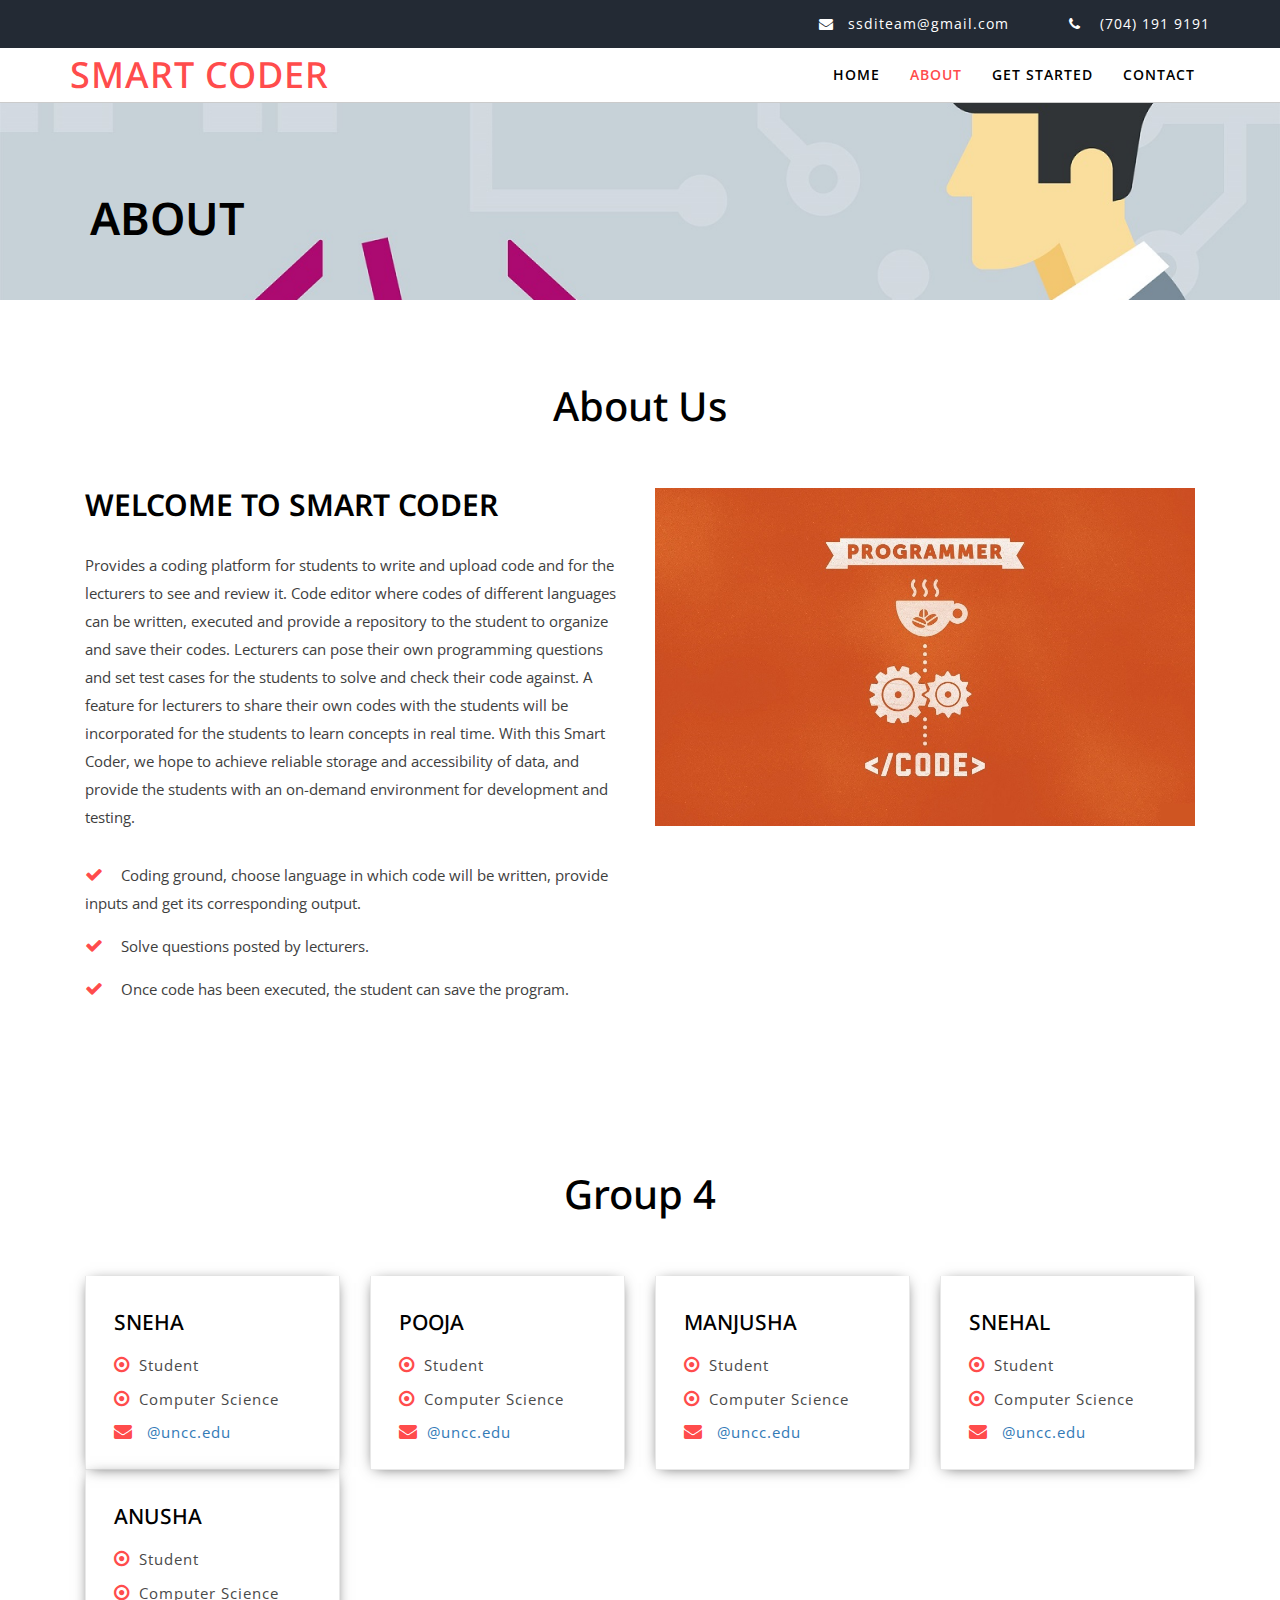
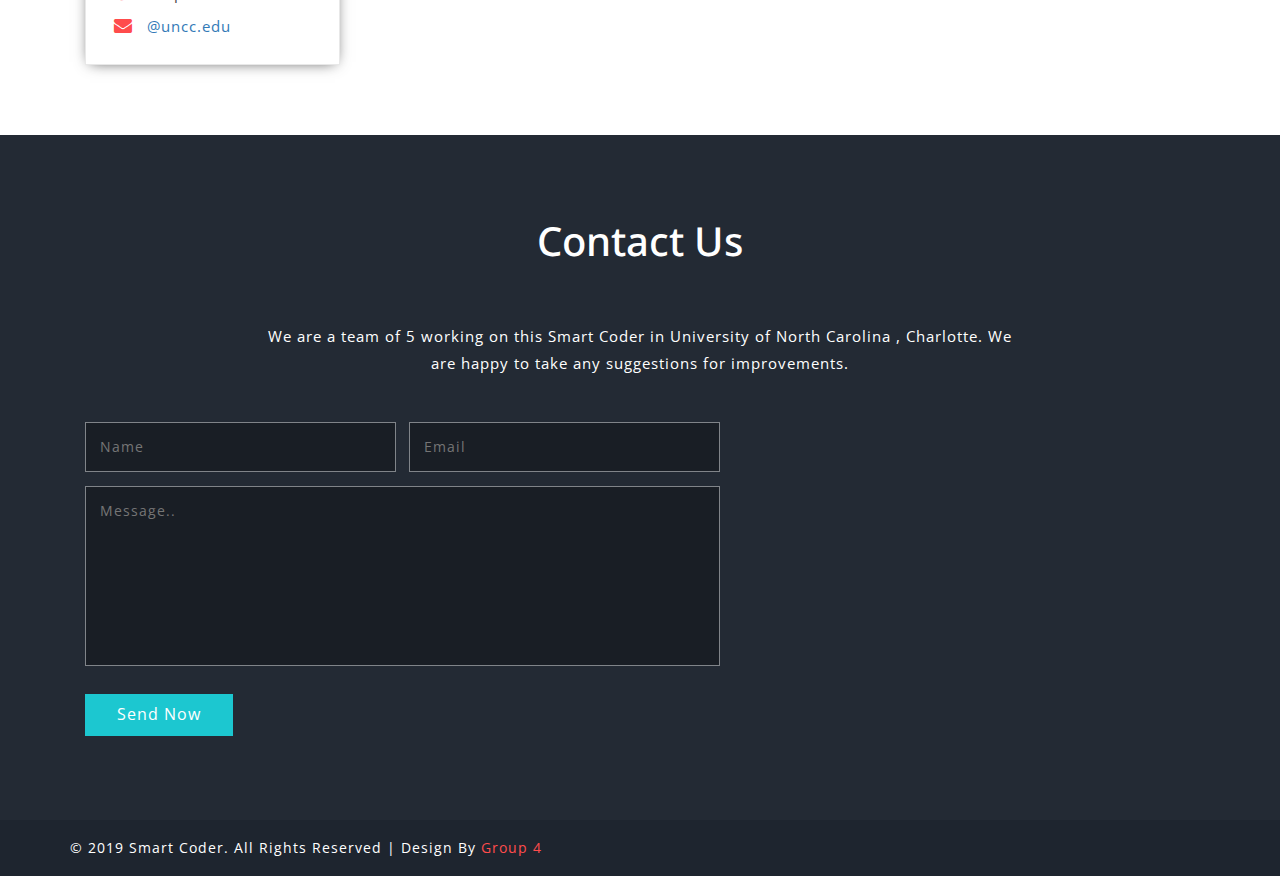
==== commit 1fa63703: "Adding updated changes" ====
--- a/about.html
+++ b/about.html
@@ -8,10 +8,10 @@
 <!-- Head -->
 
 <head>
-  <title>Codex a Coding Ground for Students | About :: Group 4</title>
+  <title>Smart Coder a Coding Ground for Students | About :: Group 4</title>
   <meta name="viewport" content="width=device-width, initial-scale=1">
   <meta charset="utf-8">
-  <meta name="keywords" content="Codex a Responsive website, Bootstrap websites, Flat websites, Android Compatible website,
+  <meta name="keywords" content="Smart Coder a Responsive website, Bootstrap websites, Flat websites, Android Compatible website,
 Smartphone Compatible website, free webdesigns for Nokia, Samsung, LG, SonyEricsson, Motorola web design" />
 
   <!-- default css files -->
@@ -53,7 +53,7 @@
     <div class="header-top">
       <div class="container">
         <div class="header-top-right">
-          <p><i class="fa fa-envelope" aria-hidden="true"></i><a href="mailto:ssdi_group4@gmail.com">ssdi_group4@gmail.com</a></p>
+          <p><i class="fa fa-envelope" aria-hidden="true"></i><a href="mailto:ssditeam@gmail.com">ssditeam@gmail.com</a></p>
           <p><i class="fa fa-phone" aria-hidden="true"></i> (704) 191 9191</p>
         </div>
       </div>
@@ -71,7 +71,7 @@
 							  </button>
             <div class="navbar-brand logo ">
               <h1 class="animated wow pulse" data-wow-delay=".5s">
-									<a href="index.html">Codex</a></h1>
+									<a href="index.html">Smart Coder</a></h1>
             </div>
 
           </div>
@@ -99,11 +99,11 @@
     <div class="container">
       <h3 class="heading">about us</h3>
       <div class="col-md-6 aboutleft">
-        <h3>Welcome to Codex</h3>
+        <h3>Welcome to Smart Coder</h3>
         <p class="para1">
           Provides a coding platform for students to write and upload code and for the lecturers to see and review it. Code editor where codes of different languages can be written, executed and provide a repository to the student to organize and save their codes.
           Lecturers can pose their own programming questions and set test cases for the students to solve and check their code against. A feature for lecturers to share their own codes with the students will be incorporated for the students to learn concepts
-          in real time. With this Codex, we hope to achieve reliable storage and accessibility of data, and provide the students with an on-demand environment for development and testing.
+          in real time. With this Smart Coder, we hope to achieve reliable storage and accessibility of data, and provide the students with an on-demand environment for development and testing.
         </p>
         <p><i class="fa fa-check" aria-hidden="true"></i>Coding ground, choose language in which code will be written, provide inputs and get its corresponding output. </p>
         <p><i class="fa fa-check" aria-hidden="true"></i>Solve questions posted by lecturers. </p>
@@ -186,7 +186,7 @@
 
       </div>
       <div class="copyrightbottom">
-        <p>© 2019 Codex. All Rights Reserved | Design By <a href="#team">Group 4</a></p>
+        <p>© 2019 Smart Coder. All Rights Reserved | Design By <a href="#team">Group 4</a></p>
       </div>
       <div class="clearfix"></div>
     </div>
--- a/css/style.css
+++ b/css/style.css
@@ -2419,4 +2419,40 @@
 		float: none;
 	}
 }
-/* responsive design */+/* responsive design */
+
+.search-box{
+	width: 300px;
+	position: relative;
+	display: inline-block;
+	font-size: 14px;
+}
+.search-box input[type="text"]{
+	height: 32px;
+	padding: 5px 10px;
+	border: 1px solid #CCCCCC;
+	font-size: 14px;
+}
+.result{
+	position: absolute;        
+	z-index: 999;
+	top: 100%;
+	left: 0;
+	text-decoration-color: #03a9f4;
+}
+.search-box input[type="text"], .result{
+	width: 100%;
+	box-sizing: border-box;
+}
+/* Formatting result items */
+.result p{
+	margin: 0;
+	padding: 7px 10px;
+	border: 1px solid #CCCCCC;
+	border-top: none;
+	cursor: pointer;
+}
+.result p:hover{
+	/* background: #f2f2f2; */
+	background: #0dc5dd;
+}